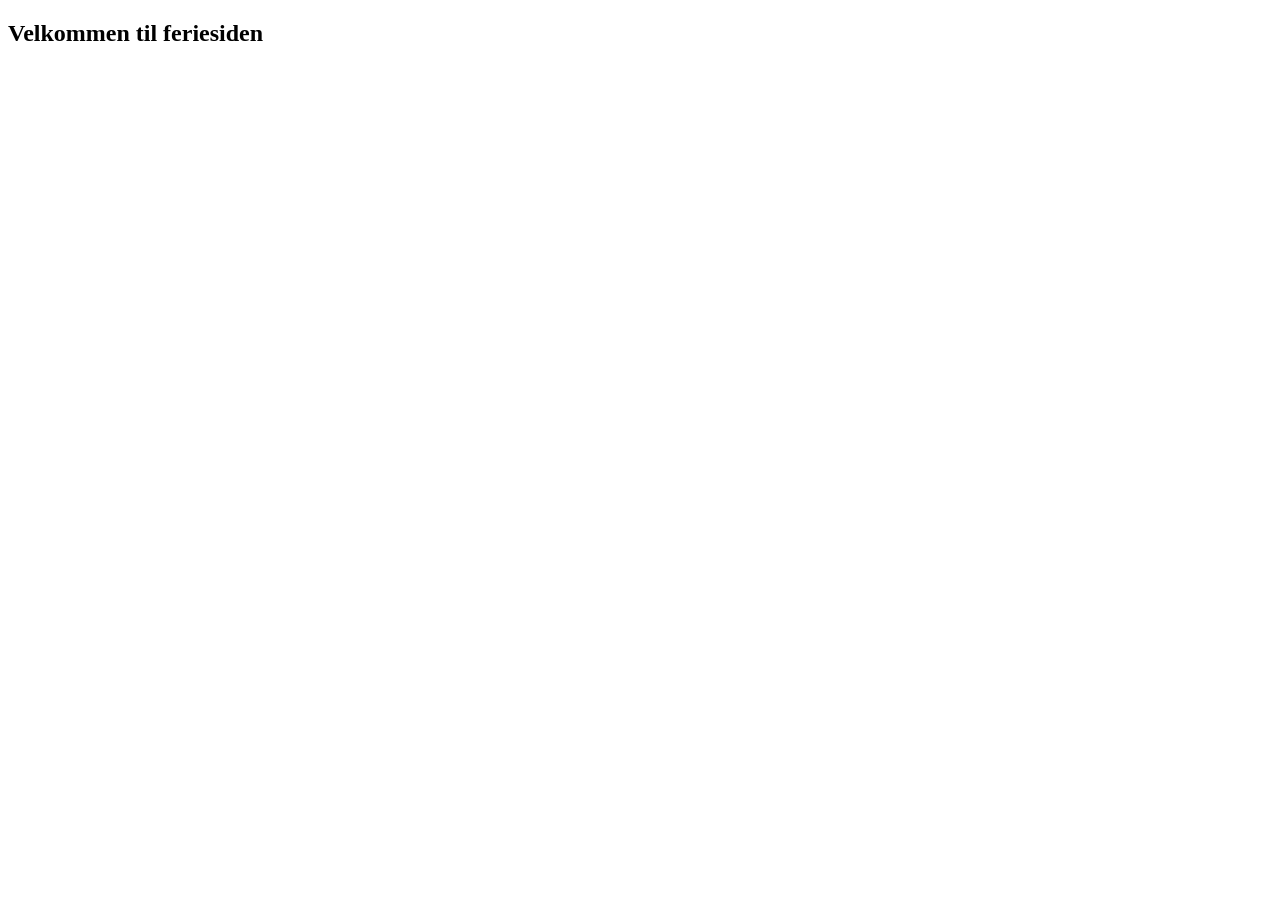
==== index.html @ 6e537721 "opgave næsten færdig" ====
<!DOCTYPE html>
<html lang="en">

<head>
    <meta charset="UTF-8">
    <meta name="viewport" content="width=device-width, initial-scale=1.0">
    <script src="index.js" defer></script>
    <title>Document</title>
</head>

<body>
    <div id="wrapper">


        <section class="ferie">
            <h2> Velkommen til feriesiden</h2>
        </section>

        <div class="destinations"></div>



    </div>

</body>

</html>
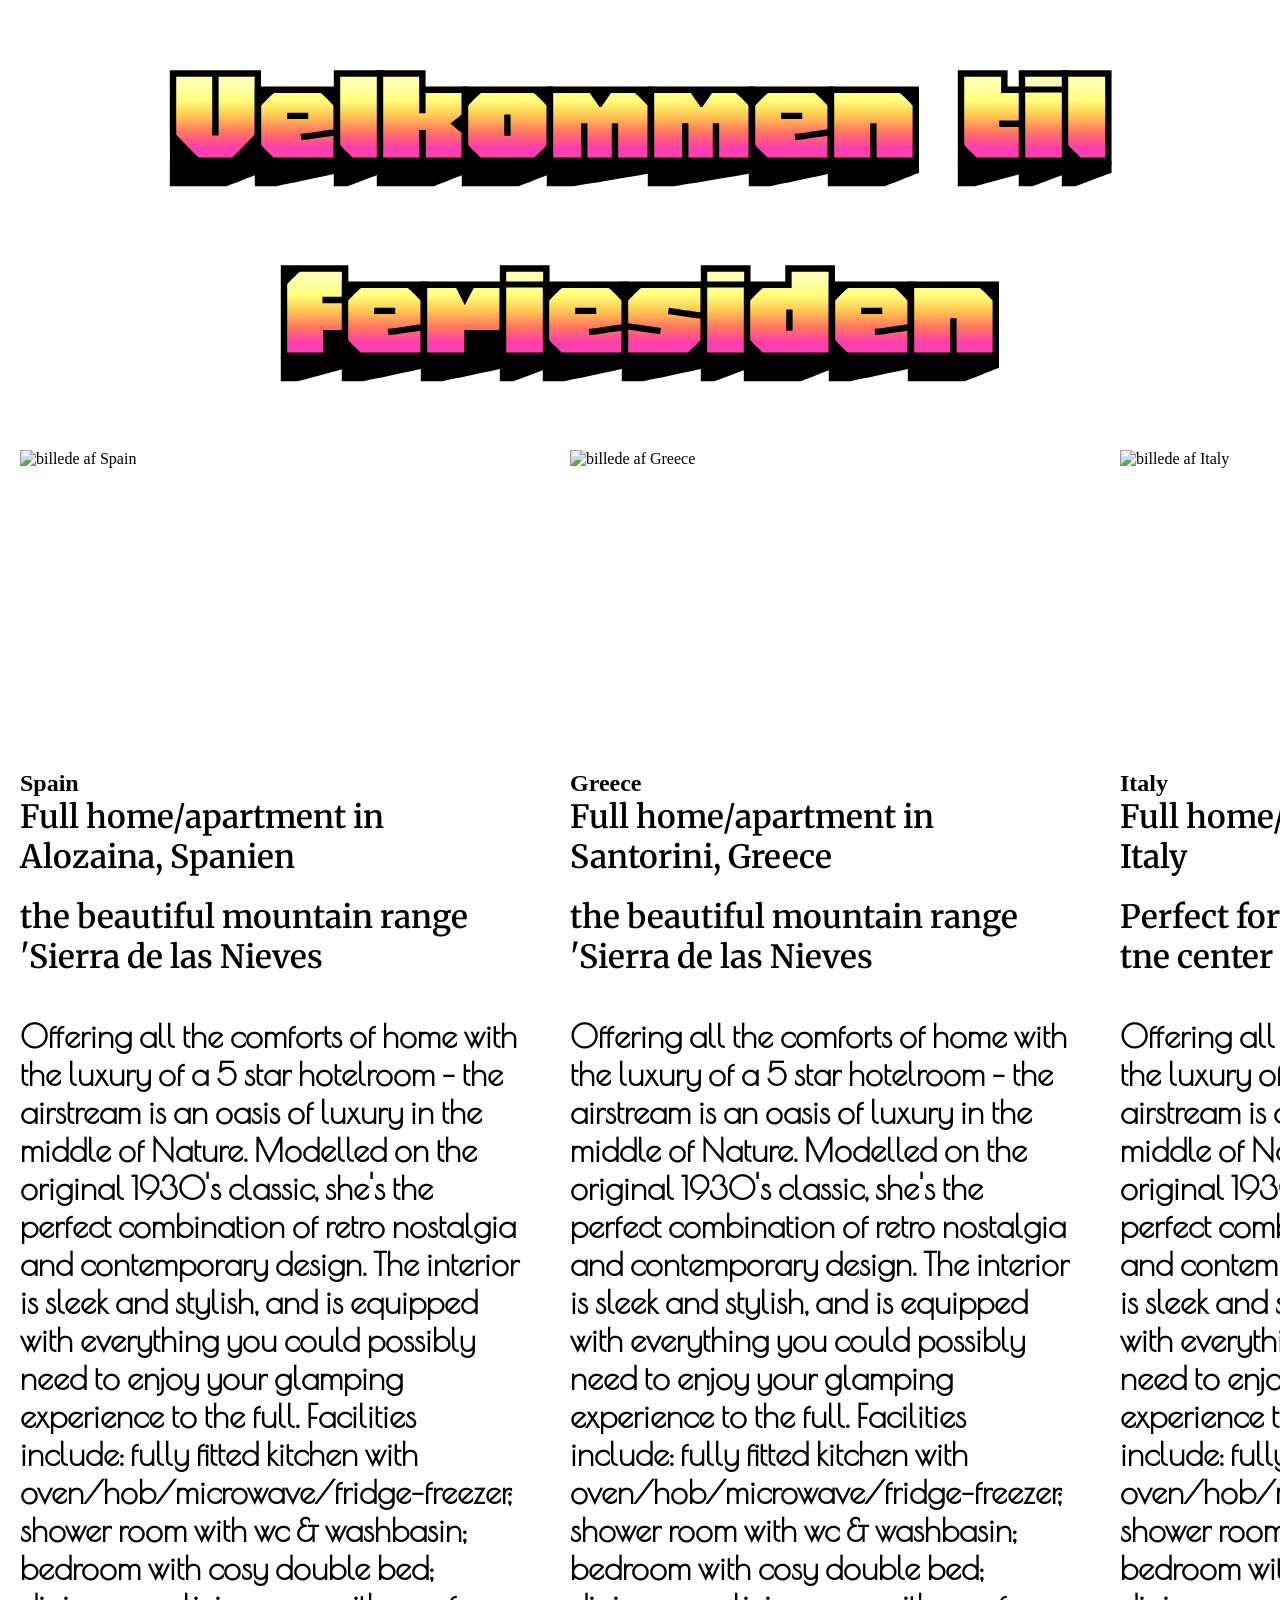
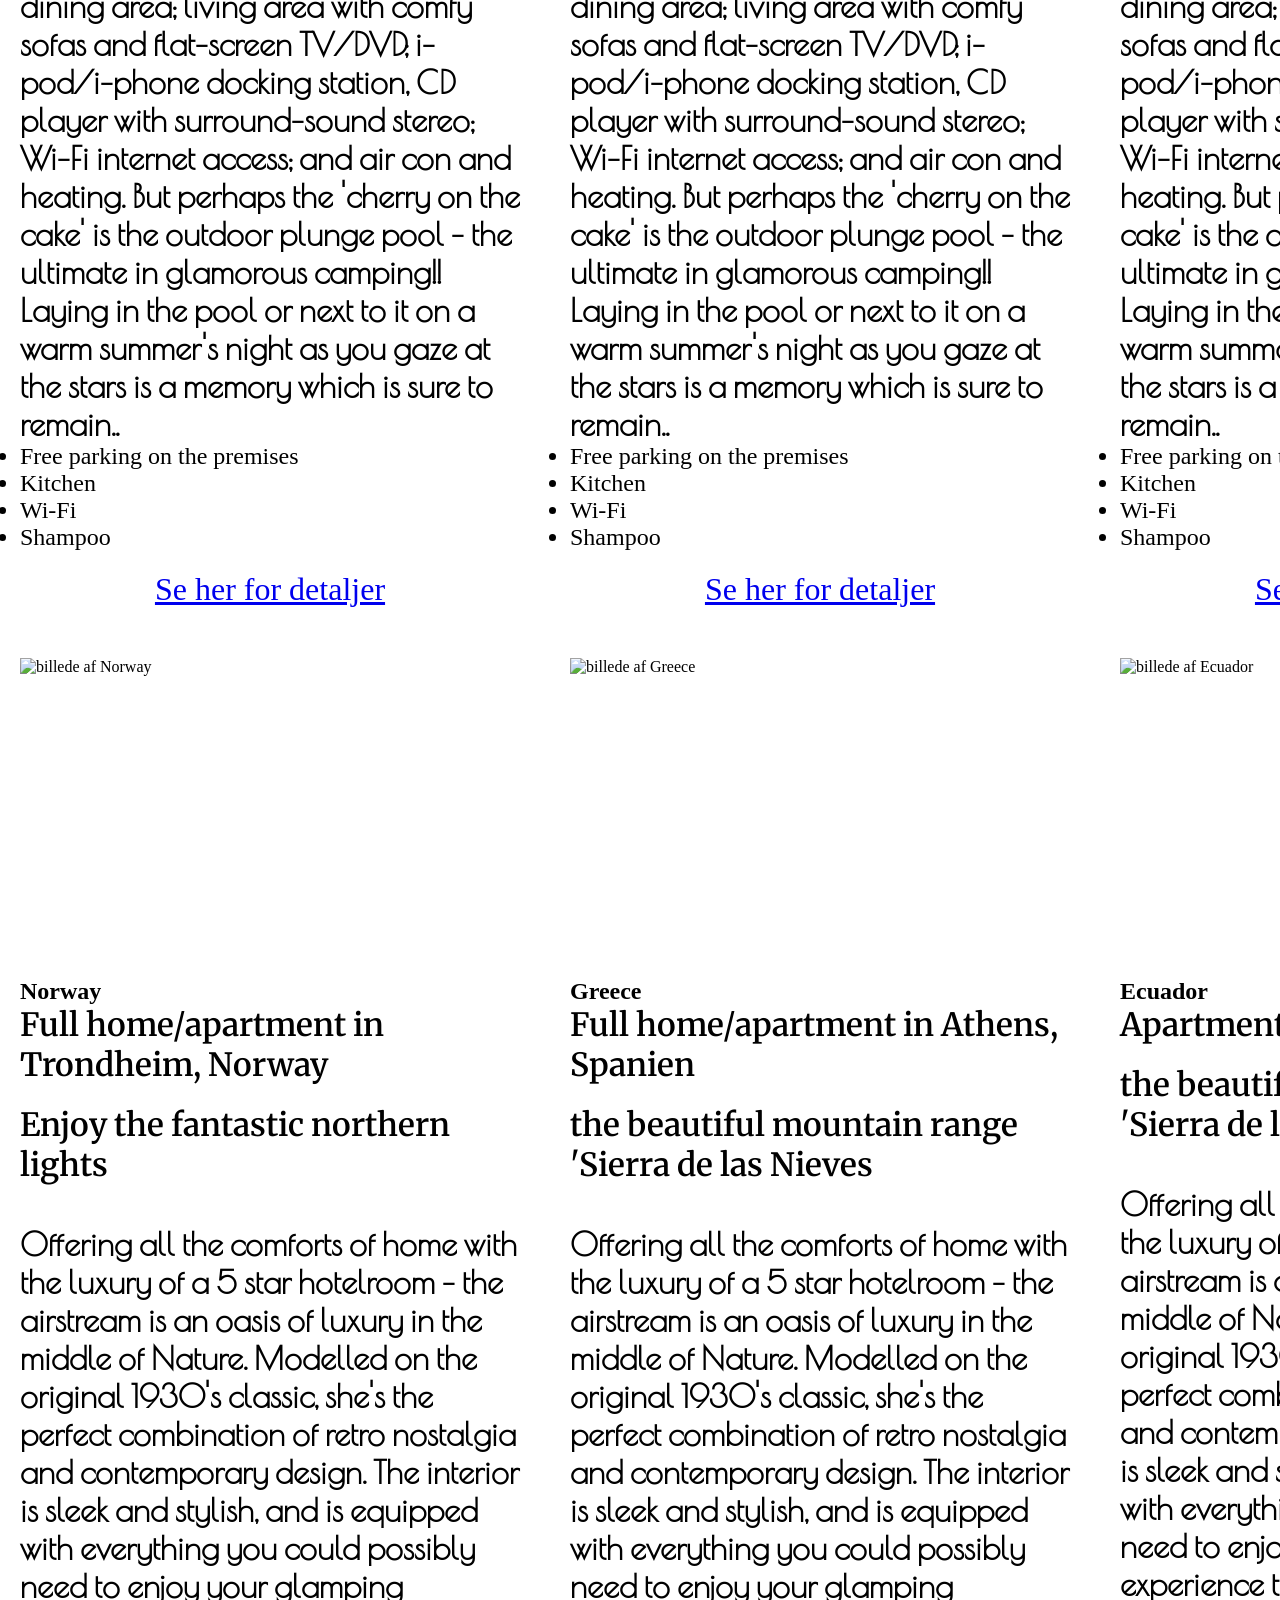
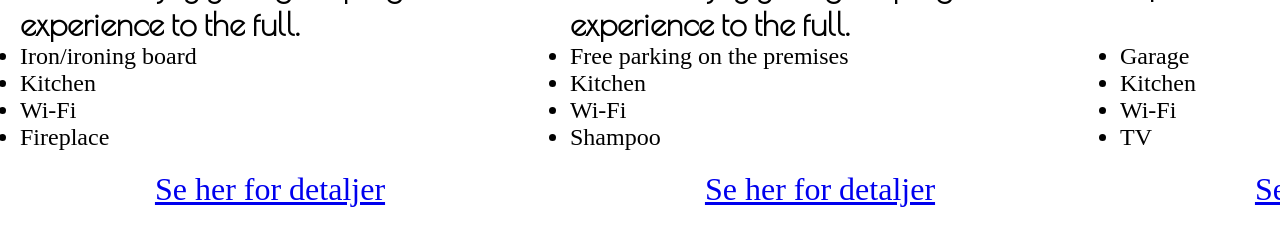
==== commit 0903e839: "Steffen - Færdige opgave" ====
--- a/index.html
+++ b/index.html
@@ -5,6 +5,12 @@
     <meta charset="UTF-8">
     <meta name="viewport" content="width=device-width, initial-scale=1.0">
     <script src="index.js" defer></script>
+    <link rel="stylesheet" href="style.css">
+    <link rel="preconnect" href="https://fonts.googleapis.com">
+    <link rel="preconnect" href="https://fonts.gstatic.com" crossorigin>
+    <link
+        href="https://fonts.googleapis.com/css2?family=Alumni+Sans+Pinstripe:ital@0;1&family=Honk:MORF@15&family=Merriweather:ital,opsz,wght@0,18..144,300..900;1,18..144,300..900&family=Montserrat:ital,wght@0,100..900;1,100..900&family=Pinyon+Script&family=Poiret+One&family=Uncial+Antiqua&display=swap"
+        rel="stylesheet">
     <title>Document</title>
 </head>
 
--- a/style.css
+++ b/style.css
@@ -0,0 +1,93 @@
+* {
+    margin: 0;
+    padding: 0;
+    box-sizing: border-box;
+}
+
+img {
+    width: 100%;
+    height: auto;
+}
+
+.ferie h2 {
+    text-align: center;
+    margin-top: 20px;
+    margin-bottom: 20px;
+    font-family: "Honk", system-ui;
+    font-optical-sizing: auto;
+    font-weight: 400;
+    font-style: normal;
+    font-variation-settings:
+        "MORF" 15,
+        "SHLN" 50;
+    font-size: 10rem;
+}
+
+.destinations {
+    width: 100%;
+    display: grid;
+    grid-template-columns: 1fr 1fr 1fr 1fr;
+    gap: 10px;
+    flex-grow: 1;
+}
+
+.spain {
+    width: 100%;
+    display: flex;
+    height: 100%;
+    flex-direction: column;
+    padding: 20px;
+}
+
+.spain img {
+    width: 500px;
+    height: 300px;
+    margin-bottom: 20px;
+}
+
+.spain h3 {
+    font-family: "Merriweather", serif;
+    font-optical-sizing: auto;
+    font-weight: 600;
+    font-style: normal;
+    font-variation-settings:
+        "wdth" 100;
+    font-size: 2rem;
+    text-align: start;
+    margin-bottom: 20px;
+
+}
+
+.spain h4 {
+    font-family: "Merriweather", serif;
+    font-optical-sizing: auto;
+    font-weight: 600;
+    font-style: normal;
+    font-variation-settings:
+        "wdth" 100;
+    font-size: 2rem;
+    text-align: start;
+    margin-bottom: 20px;
+
+
+}
+
+.spain p {
+    font-family: "Poiret One", sans-serif;
+    font-weight: 600;
+    font-style: normal;
+    font-size: 2rem;
+    text-align: start;
+    margin-top: 20px;
+    flex-grow: 1;
+}
+
+.spain ul li {
+    font-size: 1.5rem;
+}
+
+.spain a {
+    text-align: center;
+    font-size: 2rem;
+    margin-top: 20px;
+}
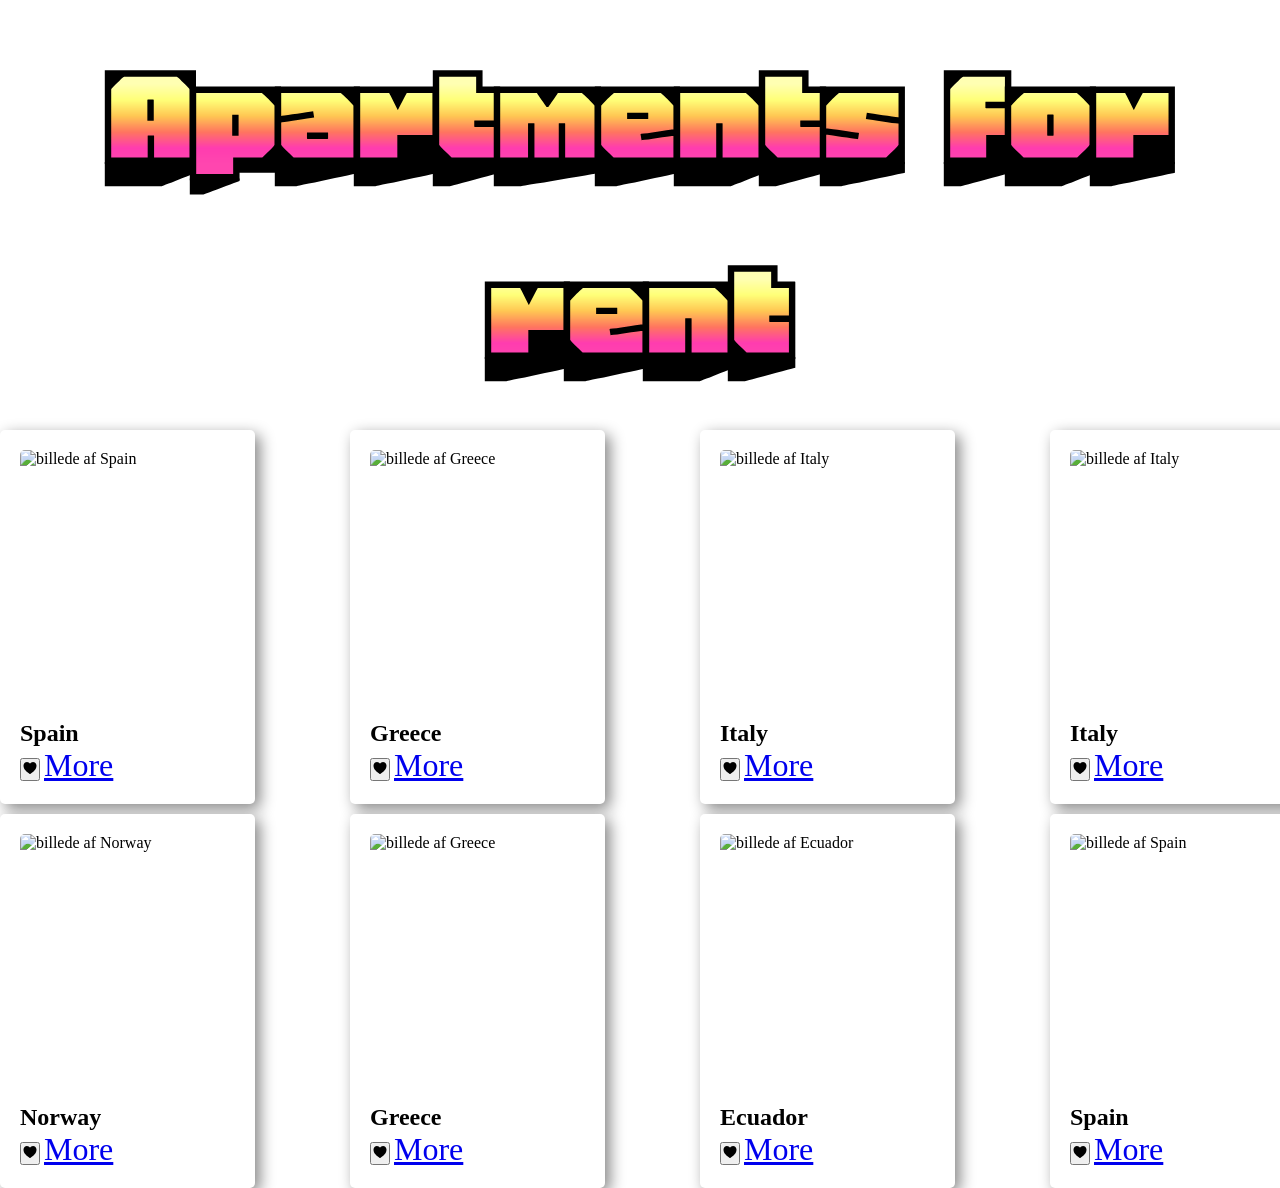
==== commit 21edc354: "Steffens Opgave incl. LocalStorage" ====
--- a/index.html
+++ b/index.html
@@ -4,8 +4,10 @@
 <head>
     <meta charset="UTF-8">
     <meta name="viewport" content="width=device-width, initial-scale=1.0">
+    <link rel="stylesheet" href="style.css">
     <script src="index.js" defer></script>
-    <link rel="stylesheet" href="style.css">
+    <script src="global.js" defer></script>
+
     <link rel="preconnect" href="https://fonts.googleapis.com">
     <link rel="preconnect" href="https://fonts.gstatic.com" crossorigin>
     <link
@@ -19,7 +21,7 @@
 
 
         <section class="ferie">
-            <h2> Velkommen til feriesiden</h2>
+            <h2> Apartments for rent</h2>
         </section>
 
         <div class="destinations"></div>
--- a/style.css
+++ b/style.css
@@ -10,6 +10,7 @@
 }
 
 .ferie h2 {
+
     text-align: center;
     margin-top: 20px;
     margin-bottom: 20px;
@@ -32,20 +33,26 @@
 }
 
 .spain {
-    width: 100%;
+    width: 75%;
     display: flex;
-    height: 100%;
     flex-direction: column;
     padding: 20px;
+    border: 2px black;
+    box-shadow: 5px 5px 15px rgb(134, 134, 134);
+    border-radius: 5px;
+    background-color: rgb(255, 255, 255);
+
 }
 
 .spain img {
-    width: 500px;
-    height: 300px;
+    width: 300px;
+    height: 250px;
     margin-bottom: 20px;
+    border-radius: 5px;
 }
 
 .spain h3 {
+    display: none;
     font-family: "Merriweather", serif;
     font-optical-sizing: auto;
     font-weight: 600;
@@ -59,6 +66,7 @@
 }
 
 .spain h4 {
+    display: none;
     font-family: "Merriweather", serif;
     font-optical-sizing: auto;
     font-weight: 600;
@@ -73,6 +81,7 @@
 }
 
 .spain p {
+    display: none;
     font-family: "Poiret One", sans-serif;
     font-weight: 600;
     font-style: normal;
@@ -83,6 +92,7 @@
 }
 
 .spain ul li {
+    display: none;
     font-size: 1.5rem;
 }
 
@@ -90,4 +100,87 @@
     text-align: center;
     font-size: 2rem;
     margin-top: 20px;
+}
+
+/****** styling af places*****/
+.places {
+    width: 80%;
+    display: flex;
+    justify-content: center;
+    gap: 25px;
+    margin: 0 auto;
+}
+
+.image img {
+    margin-top: 50px;
+    border-radius: 10px;
+    width: 1200px;
+    height: auto;
+}
+
+.text h2 {
+    text-align: center;
+    margin-top: 20px;
+    font-family: "Pacifico", cursive;
+    font-weight: 400;
+    font-style: normal;
+    font-size: 5rem;
+    border-bottom: 2px solid pink;
+    color: rgb(13, 155, 221);
+}
+
+.text h3 {
+    text-align: start;
+    margin-top: 20px;
+    font-family: "Danfo", serif;
+    font-optical-sizing: auto;
+    font-weight: 600;
+    font-style: normal;
+    font-variation-settings:
+        "ELSH" 0;
+    font-size: 3rem;
+}
+
+.text h4 {
+    text-align: start;
+    margin-top: 20px;
+    font-family: "Merriweather", serif;
+    font-optical-sizing: auto;
+    font-weight: 600;
+    font-style: normal;
+    font-variation-settings:
+        "wdth" 100;
+    font-size: 3.5rem;
+}
+
+.text p {
+    text-align: start;
+    margin-top: 20px;
+    font-family: "Montserrat", sans-serif;
+    font-optical-sizing: auto;
+    font-weight: 600;
+    font-style: normal;
+    font-size: 2rem;
+}
+
+.text ul {
+    list-style-type: none;
+    font-size: 2rem;
+    margin-top: 20px;
+}
+
+.text a {
+    font-size: 4rem;
+}
+
+.text button svg {
+    margin-left: 30px;
+    width: 85px;
+    height: 85px;
+}
+
+/* Når knappen (favorite) bliver aktiv, skal stien (path) inde i SVG (.img) blive rød */
+.favorite.active .img path {
+    fill: red;
+
 }
